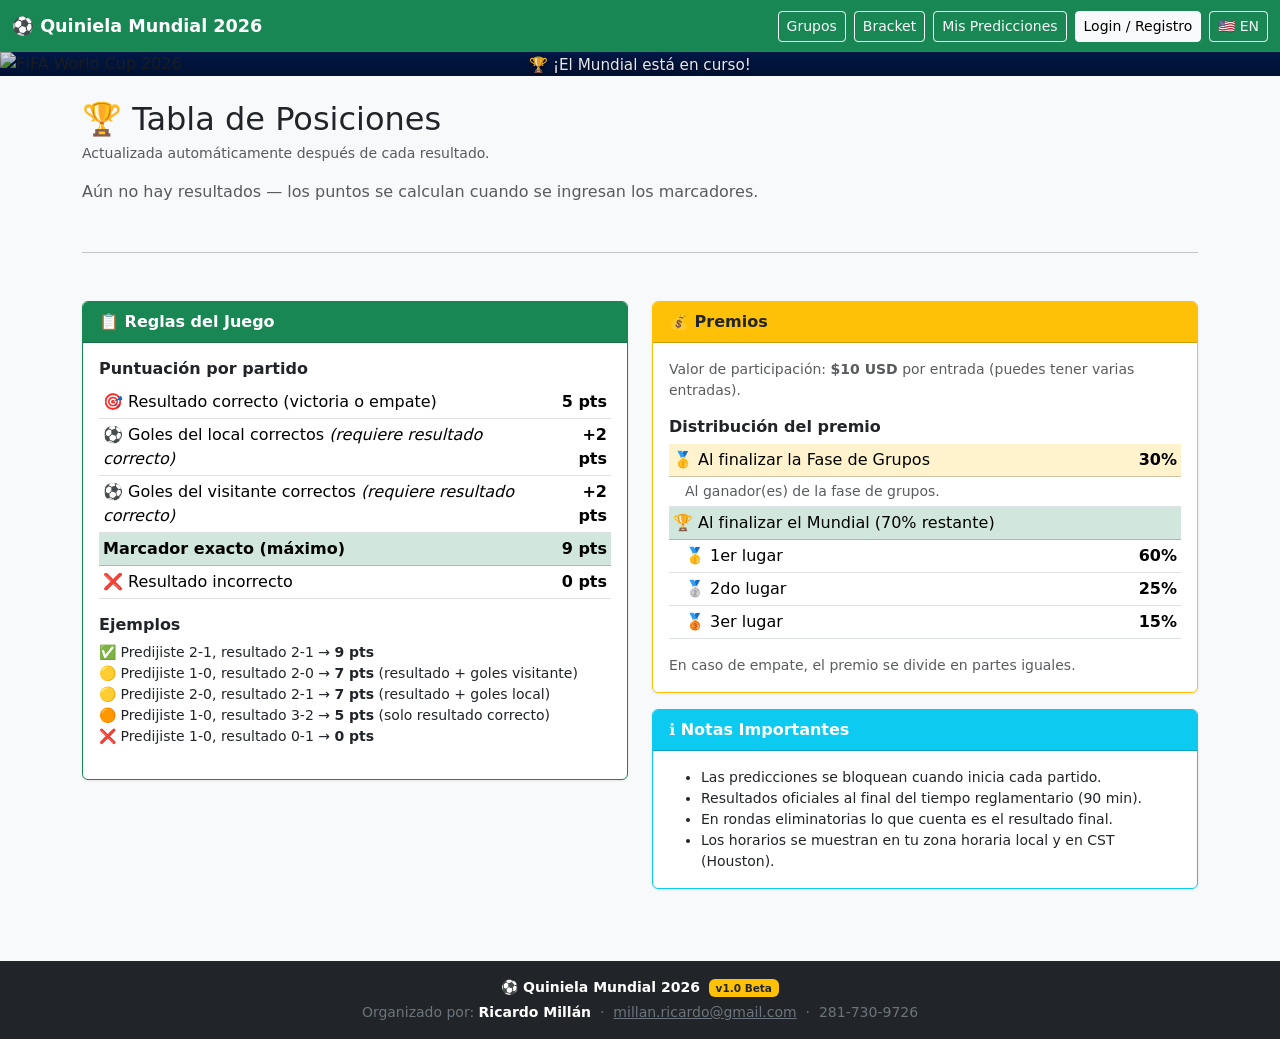
==== frontend/index.html @ b1f3346d "v1.0 Beta - Quiniela Mundial 2026 Full-stack prediction pool app for FIFA World Cup 2026. FastAPI ba" ====
<!DOCTYPE html>
<html lang="es">
<head>
  <meta charset="UTF-8">
  <meta name="viewport" content="width=device-width, initial-scale=1">
  <title>Quiniela Mundial 2026 – Tabla de Posiciones</title>
  <link href="https://cdn.jsdelivr.net/npm/bootstrap@5.3.3/dist/css/bootstrap.min.css" rel="stylesheet">
  <link href="css/style.css" rel="stylesheet">
</head>
<body>
  <nav class="navbar navbar-dark bg-success">
    <div class="container-fluid">
      <span class="navbar-brand fw-bold">⚽ Quiniela Mundial 2026</span>
      <div class="d-flex gap-2 flex-wrap">
        <a href="groups.html" class="btn btn-outline-light btn-sm" data-i18n="nav.groups">Grupos</a>
        <a href="bracket.html" class="btn btn-outline-light btn-sm" data-i18n="nav.bracket">Bracket</a>
        <a href="predictions.html" class="btn btn-outline-light btn-sm" data-i18n="nav.predictions">Mis Predicciones</a>
        <a href="register.html" class="btn btn-light btn-sm" id="nav-login" data-i18n="nav.login">Login / Registro</a>
        <a href="admin.html" class="btn btn-warning btn-sm d-none" id="nav-admin" data-i18n="nav.admin">Admin</a>
        <button class="btn btn-outline-light btn-sm d-none" id="btn-logout" data-i18n="nav.logout">Salir</button>
        <button class="btn btn-outline-light btn-sm lang-btn">🇺🇸 EN</button>
      </div>
    </div>
  </nav>

  <!-- World Cup 2026 Banner -->
  <div class="wc-banner-img">
    <img src="https://digitalhub.fifa.com/transform/f31ba7a8-1037-4e68-8ff1-fdc6ea290040/FPS_FWC26_Ticketing-Thumb_PostLaunch-2?&io=transform:fill,height:400,width:1200&quality=80"
         alt="FIFA World Cup 2026" class="wc-hero-img">
    <div class="wc-hero-overlay text-white text-center py-4">
      <h1 class="wc-title mb-0">FIFA WORLD CUP 2026™</h1>
      <p class="wc-subtitle mb-1" data-i18n="banner.subtitle">11 jun – 19 jul 2026 · 🇺🇸 🇨🇦 🇲🇽 · 48 equipos · 104 partidos</p>
      <p class="wc-countdown wc-subtitle mb-0"></p>
    </div>
  </div>

  <div class="container py-4">

    <!-- Leaderboard -->
    <h2 class="mb-1" data-i18n="leaderboard.title">🏆 Tabla de Posiciones</h2>
    <p class="text-muted small" data-i18n="leaderboard.subtitle">Actualizada automáticamente después de cada resultado.</p>

    <div id="leaderboard-loading" class="text-center py-5">
      <div class="spinner-border text-success" role="status"></div>
    </div>

    <div class="table-responsive d-none" id="leaderboard-wrap">
      <table class="table table-hover align-middle">
        <thead class="table-success">
          <tr>
            <th>#</th>
            <th data-i18n="leaderboard.col_participant">Participante</th>
            <th class="text-center" data-i18n="leaderboard.col_groups">Grupos</th>
            <th class="text-center">R32</th>
            <th class="text-center">R16</th>
            <th class="text-center" data-i18n="leaderboard.col_qf">CF</th>
            <th class="text-center" data-i18n="leaderboard.col_sf">SF</th>
            <th class="text-center" data-i18n="leaderboard.col_final">Final</th>
            <th class="text-center fw-bold" data-i18n="leaderboard.col_total">Total</th>
          </tr>
        </thead>
        <tbody id="leaderboard-body"></tbody>
      </table>
    </div>
    <p id="leaderboard-empty" class="text-muted d-none" data-i18n="leaderboard.empty">Aún no hay resultados — los puntos se calculan cuando se ingresan los marcadores.</p>

    <hr class="my-5">

    <!-- Rules / Prizes — rendered by JS for language switching -->
    <div id="rules-section"></div>

  </div>

  <script src="js/i18n.js"></script>
  <script src="js/api.js"></script>
  <script src="js/auth.js"></script>
  <script src="https://cdn.jsdelivr.net/npm/bootstrap@5.3.3/dist/js/bootstrap.bundle.min.js"></script>
  <script>
    function renderRules() {
      const es = window.LANG !== "en";
      document.getElementById("rules-section").innerHTML = es ? `
        <div class="row g-4">
          <div class="col-lg-6">
            <div class="card border-success">
              <div class="card-header bg-success text-white fw-bold">📋 Reglas del Juego</div>
              <div class="card-body">
                <h6 class="fw-bold">Puntuación por partido</h6>
                <table class="table table-sm mb-3">
                  <tbody>
                    <tr><td>🎯 Resultado correcto (victoria o empate)</td><td class="text-end fw-bold">5 pts</td></tr>
                    <tr><td>⚽ Goles del local correctos <em>(requiere resultado correcto)</em></td><td class="text-end fw-bold">+2 pts</td></tr>
                    <tr><td>⚽ Goles del visitante correctos <em>(requiere resultado correcto)</em></td><td class="text-end fw-bold">+2 pts</td></tr>
                    <tr class="table-success"><td><strong>Marcador exacto (máximo)</strong></td><td class="text-end fw-bold">9 pts</td></tr>
                    <tr><td>❌ Resultado incorrecto</td><td class="text-end fw-bold">0 pts</td></tr>
                  </tbody>
                </table>
                <h6 class="fw-bold">Ejemplos</h6>
                <ul class="list-unstyled small">
                  <li>✅ Predijiste 2-1, resultado 2-1 → <strong>9 pts</strong></li>
                  <li>🟡 Predijiste 1-0, resultado 2-0 → <strong>7 pts</strong> (resultado + goles visitante)</li>
                  <li>🟡 Predijiste 2-0, resultado 2-1 → <strong>7 pts</strong> (resultado + goles local)</li>
                  <li>🟠 Predijiste 1-0, resultado 3-2 → <strong>5 pts</strong> (solo resultado correcto)</li>
                  <li>❌ Predijiste 1-0, resultado 0-1 → <strong>0 pts</strong></li>
                </ul>
              </div>
            </div>
          </div>
          <div class="col-lg-6">
            <div class="card border-warning">
              <div class="card-header bg-warning fw-bold">💰 Premios</div>
              <div class="card-body">
                <p class="small text-muted">Valor de participación: <strong>$10 USD</strong> por entrada (puedes tener varias entradas).</p>
                <h6 class="fw-bold">Distribución del premio</h6>
                <table class="table table-sm mb-3">
                  <tbody>
                    <tr class="table-warning"><td>🥇 Al finalizar la Fase de Grupos</td><td class="text-end fw-bold">30%</td></tr>
                    <tr><td colspan="2" class="small text-muted ps-3">Al ganador(es) de la fase de grupos.</td></tr>
                    <tr class="table-success"><td>🏆 Al finalizar el Mundial (70% restante)</td><td></td></tr>
                    <tr><td class="ps-3">🥇 1er lugar</td><td class="text-end fw-bold">60%</td></tr>
                    <tr><td class="ps-3">🥈 2do lugar</td><td class="text-end fw-bold">25%</td></tr>
                    <tr><td class="ps-3">🥉 3er lugar</td><td class="text-end fw-bold">15%</td></tr>
                  </tbody>
                </table>
                <p class="small text-muted mb-0">En caso de empate, el premio se divide en partes iguales.</p>
              </div>
            </div>
            <div class="card border-info mt-3">
              <div class="card-header bg-info text-white fw-bold">ℹ️ Notas Importantes</div>
              <div class="card-body small">
                <ul class="mb-0">
                  <li>Las predicciones se bloquean cuando inicia cada partido.</li>
                  <li>Resultados oficiales al final del tiempo reglamentario (90 min).</li>
                  <li>En rondas eliminatorias lo que cuenta es el resultado final.</li>
                  <li>Los horarios se muestran en tu zona horaria local y en CST (Houston).</li>
                </ul>
              </div>
            </div>
          </div>
        </div>` : `
        <div class="row g-4">
          <div class="col-lg-6">
            <div class="card border-success">
              <div class="card-header bg-success text-white fw-bold">📋 Game Rules</div>
              <div class="card-body">
                <h6 class="fw-bold">Points per match</h6>
                <table class="table table-sm mb-3">
                  <tbody>
                    <tr><td>🎯 Correct result (win or draw)</td><td class="text-end fw-bold">5 pts</td></tr>
                    <tr><td>⚽ Correct home goals <em>(requires correct result)</em></td><td class="text-end fw-bold">+2 pts</td></tr>
                    <tr><td>⚽ Correct away goals <em>(requires correct result)</em></td><td class="text-end fw-bold">+2 pts</td></tr>
                    <tr class="table-success"><td><strong>Exact score (maximum)</strong></td><td class="text-end fw-bold">9 pts</td></tr>
                    <tr><td>❌ Wrong result</td><td class="text-end fw-bold">0 pts</td></tr>
                  </tbody>
                </table>
                <h6 class="fw-bold">Examples</h6>
                <ul class="list-unstyled small">
                  <li>✅ You picked 2-1, result 2-1 → <strong>9 pts</strong></li>
                  <li>🟡 You picked 1-0, result 2-0 → <strong>7 pts</strong> (result + away goals)</li>
                  <li>🟡 You picked 2-0, result 2-1 → <strong>7 pts</strong> (result + home goals)</li>
                  <li>🟠 You picked 1-0, result 3-2 → <strong>5 pts</strong> (result only)</li>
                  <li>❌ You picked 1-0, result 0-1 → <strong>0 pts</strong></li>
                </ul>
              </div>
            </div>
          </div>
          <div class="col-lg-6">
            <div class="card border-warning">
              <div class="card-header bg-warning fw-bold">💰 Prizes</div>
              <div class="card-body">
                <p class="small text-muted">Entry fee: <strong>$10 USD</strong> per entry (multiple entries allowed).</p>
                <h6 class="fw-bold">Prize distribution</h6>
                <table class="table table-sm mb-3">
                  <tbody>
                    <tr class="table-warning"><td>🥇 After Group Stage</td><td class="text-end fw-bold">30%</td></tr>
                    <tr><td colspan="2" class="small text-muted ps-3">To the group-stage leader(s).</td></tr>
                    <tr class="table-success"><td>🏆 After the Final (remaining 70%)</td><td></td></tr>
                    <tr><td class="ps-3">🥇 1st place</td><td class="text-end fw-bold">60%</td></tr>
                    <tr><td class="ps-3">🥈 2nd place</td><td class="text-end fw-bold">25%</td></tr>
                    <tr><td class="ps-3">🥉 3rd place</td><td class="text-end fw-bold">15%</td></tr>
                  </tbody>
                </table>
                <p class="small text-muted mb-0">Ties split the prize equally among tied participants.</p>
              </div>
            </div>
            <div class="card border-info mt-3">
              <div class="card-header bg-info text-white fw-bold">ℹ️ Important Notes</div>
              <div class="card-body small">
                <ul class="mb-0">
                  <li>Predictions lock when each match kicks off.</li>
                  <li>Official results are after 90 minutes (regulation time).</li>
                  <li>In knockout rounds, only the final result counts.</li>
                  <li>Times shown in your local timezone and CST (Houston).</li>
                </ul>
              </div>
            </div>
          </div>
        </div>`;
    }

    document.addEventListener("langchange", renderRules);
    renderRules();
  </script>
  <script>
    async function load() {
      const data = await api.get("/leaderboard/");
      document.getElementById("leaderboard-loading").classList.add("d-none");
      if (!data.length) {
        document.getElementById("leaderboard-empty").classList.remove("d-none");
        return;
      }
      document.getElementById("leaderboard-wrap").classList.remove("d-none");
      const tbody = document.getElementById("leaderboard-body");
      data.forEach(r => {
        const medal = r.rank === 1 ? "🥇" : r.rank === 2 ? "🥈" : r.rank === 3 ? "🥉" : r.rank;
        tbody.innerHTML += `
          <tr>
            <td>${medal}</td>
            <td class="fw-semibold">${r.name}</td>
            <td class="text-center">${r.by_round.group_stage}</td>
            <td class="text-center">${r.by_round.round_of_32}</td>
            <td class="text-center">${r.by_round.round_of_16}</td>
            <td class="text-center">${r.by_round.qf}</td>
            <td class="text-center">${r.by_round.sf}</td>
            <td class="text-center">${r.by_round.final}</td>
            <td class="text-center fw-bold fs-5">${r.total}</td>
          </tr>`;
      });
    }
    load();
  </script>
</body>
</html>
---- frontend/css/style.css ----
body { background-color: #f8f9fa; }

.navbar-brand { font-size: 1.1rem; }

/* ── World Cup 2026 Banner ── */
.wc-banner-img { position: relative; overflow: hidden; max-height: 260px; background: #001a4e; }
.wc-hero-img { width: 100%; max-height: 260px; object-fit: cover; object-position: center 30%; display: block; }
.wc-hero-overlay {
  position: absolute; inset: 0;
  background: linear-gradient(to bottom, rgba(0,0,0,.1) 0%, rgba(0,0,0,.65) 100%);
  display: flex; flex-direction: column; align-items: center; justify-content: flex-end;
  padding-bottom: 1.5rem;
}
.wc-title {
  font-size: clamp(1.2rem, 4vw, 2.2rem);
  font-weight: 900; letter-spacing: 2px;
  text-shadow: 0 2px 10px rgba(0,0,0,.7);
}
.wc-subtitle { font-size: clamp(.75rem, 2vw, .95rem); opacity: .9; text-shadow: 0 1px 4px rgba(0,0,0,.6); }

/* ── Prediction inputs ── */
.pred-input::-webkit-outer-spin-button,
.pred-input::-webkit-inner-spin-button { -webkit-appearance: none; margin: 0; }
.pred-input[type=number] { -moz-appearance: textfield; }

/* ── General ── */
.card { box-shadow: 0 1px 3px rgba(0,0,0,.08); }

@media (max-width: 576px) {
  .match-box .team { font-size: .85rem; }
  .bracket-round { min-width: 160px; }
  .wc-trophy { font-size: 2rem; }
}
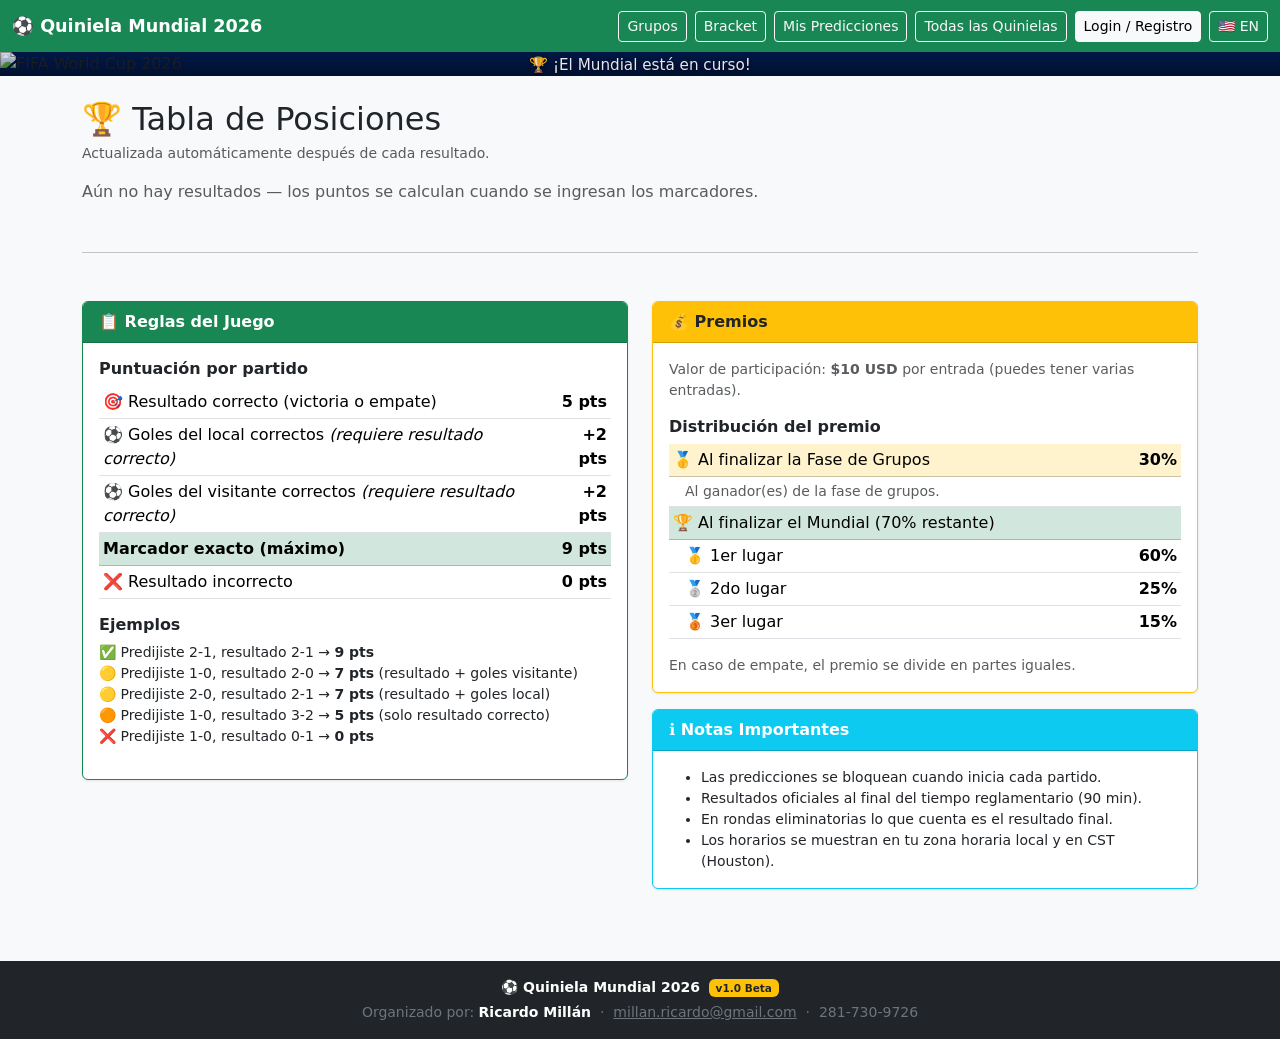
==== commit 14675c8a: "Add live group standings preview and all-predictions view Feature 1: predictions.html now shows a li" ====
--- a/frontend/index.html
+++ b/frontend/index.html
@@ -15,6 +15,7 @@
         <a href="groups.html" class="btn btn-outline-light btn-sm" data-i18n="nav.groups">Grupos</a>
         <a href="bracket.html" class="btn btn-outline-light btn-sm" data-i18n="nav.bracket">Bracket</a>
         <a href="predictions.html" class="btn btn-outline-light btn-sm" data-i18n="nav.predictions">Mis Predicciones</a>
+        <a href="all-predictions.html" class="btn btn-outline-light btn-sm" data-i18n="nav.allpreds">Todas las Quinielas</a>
         <a href="register.html" class="btn btn-light btn-sm" id="nav-login" data-i18n="nav.login">Login / Registro</a>
         <a href="admin.html" class="btn btn-warning btn-sm d-none" id="nav-admin" data-i18n="nav.admin">Admin</a>
         <button class="btn btn-outline-light btn-sm d-none" id="btn-logout" data-i18n="nav.logout">Salir</button>
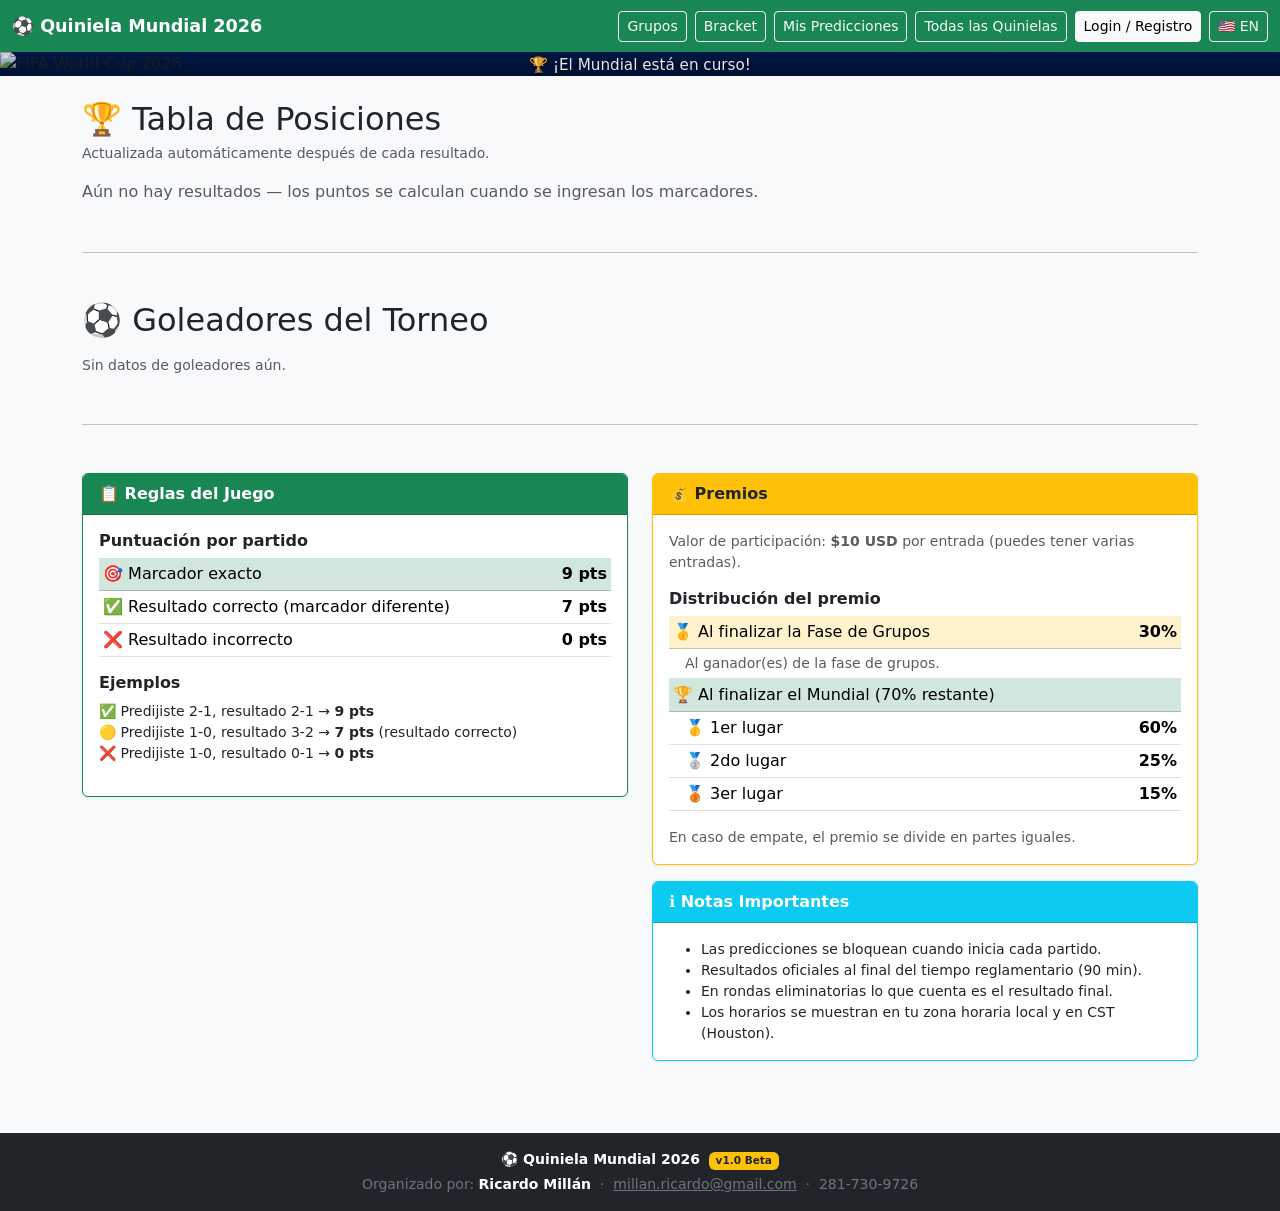
==== commit 631dec06: "Add WC top scorers section; fix rules text to show 9/7/0 scoring Co-Authored-By: Claude Sonnet 4.6 <" ====
--- a/frontend/index.html
+++ b/frontend/index.html
@@ -67,6 +67,28 @@
 
     <hr class="my-5">
 
+    <!-- Top Scorers -->
+    <h2 class="mb-3">⚽ Goleadores del Torneo</h2>
+    <div id="scorers-loading" class="text-center py-3"><div class="spinner-border text-success" role="status"></div></div>
+    <div id="scorers-wrap" class="d-none table-responsive mb-2" style="max-width:500px">
+      <table class="table table-sm table-hover align-middle">
+        <thead class="table-success">
+          <tr>
+            <th>#</th>
+            <th>Jugador</th>
+            <th>Equipo</th>
+            <th class="text-center">Goles</th>
+            <th class="text-center">Penales</th>
+            <th class="text-center">PJ</th>
+          </tr>
+        </thead>
+        <tbody id="scorers-body"></tbody>
+      </table>
+    </div>
+    <p id="scorers-empty" class="text-muted small d-none">Sin datos de goleadores aún.</p>
+
+    <hr class="my-5">
+
     <!-- Rules / Prizes — rendered by JS for language switching -->
     <div id="rules-section"></div>
 
@@ -88,19 +110,15 @@
                 <h6 class="fw-bold">Puntuación por partido</h6>
                 <table class="table table-sm mb-3">
                   <tbody>
-                    <tr><td>🎯 Resultado correcto (victoria o empate)</td><td class="text-end fw-bold">5 pts</td></tr>
-                    <tr><td>⚽ Goles del local correctos <em>(requiere resultado correcto)</em></td><td class="text-end fw-bold">+2 pts</td></tr>
-                    <tr><td>⚽ Goles del visitante correctos <em>(requiere resultado correcto)</em></td><td class="text-end fw-bold">+2 pts</td></tr>
-                    <tr class="table-success"><td><strong>Marcador exacto (máximo)</strong></td><td class="text-end fw-bold">9 pts</td></tr>
+                    <tr class="table-success"><td>🎯 Marcador exacto</td><td class="text-end fw-bold">9 pts</td></tr>
+                    <tr><td>✅ Resultado correcto (marcador diferente)</td><td class="text-end fw-bold">7 pts</td></tr>
                     <tr><td>❌ Resultado incorrecto</td><td class="text-end fw-bold">0 pts</td></tr>
                   </tbody>
                 </table>
                 <h6 class="fw-bold">Ejemplos</h6>
                 <ul class="list-unstyled small">
                   <li>✅ Predijiste 2-1, resultado 2-1 → <strong>9 pts</strong></li>
-                  <li>🟡 Predijiste 1-0, resultado 2-0 → <strong>7 pts</strong> (resultado + goles visitante)</li>
-                  <li>🟡 Predijiste 2-0, resultado 2-1 → <strong>7 pts</strong> (resultado + goles local)</li>
-                  <li>🟠 Predijiste 1-0, resultado 3-2 → <strong>5 pts</strong> (solo resultado correcto)</li>
+                  <li>🟡 Predijiste 1-0, resultado 3-2 → <strong>7 pts</strong> (resultado correcto)</li>
                   <li>❌ Predijiste 1-0, resultado 0-1 → <strong>0 pts</strong></li>
                 </ul>
               </div>
@@ -146,19 +164,15 @@
                 <h6 class="fw-bold">Points per match</h6>
                 <table class="table table-sm mb-3">
                   <tbody>
-                    <tr><td>🎯 Correct result (win or draw)</td><td class="text-end fw-bold">5 pts</td></tr>
-                    <tr><td>⚽ Correct home goals <em>(requires correct result)</em></td><td class="text-end fw-bold">+2 pts</td></tr>
-                    <tr><td>⚽ Correct away goals <em>(requires correct result)</em></td><td class="text-end fw-bold">+2 pts</td></tr>
-                    <tr class="table-success"><td><strong>Exact score (maximum)</strong></td><td class="text-end fw-bold">9 pts</td></tr>
+                    <tr class="table-success"><td>🎯 Exact score</td><td class="text-end fw-bold">9 pts</td></tr>
+                    <tr><td>✅ Correct result (wrong score)</td><td class="text-end fw-bold">7 pts</td></tr>
                     <tr><td>❌ Wrong result</td><td class="text-end fw-bold">0 pts</td></tr>
                   </tbody>
                 </table>
                 <h6 class="fw-bold">Examples</h6>
                 <ul class="list-unstyled small">
                   <li>✅ You picked 2-1, result 2-1 → <strong>9 pts</strong></li>
-                  <li>🟡 You picked 1-0, result 2-0 → <strong>7 pts</strong> (result + away goals)</li>
-                  <li>🟡 You picked 2-0, result 2-1 → <strong>7 pts</strong> (result + home goals)</li>
-                  <li>🟠 You picked 1-0, result 3-2 → <strong>5 pts</strong> (result only)</li>
+                  <li>🟡 You picked 1-0, result 3-2 → <strong>7 pts</strong> (correct result)</li>
                   <li>❌ You picked 1-0, result 0-1 → <strong>0 pts</strong></li>
                 </ul>
               </div>
@@ -229,5 +243,30 @@
     }
     load();
   </script>
+  <script>
+    async function loadScorers() {
+      const data = await api.get("/leaderboard/wc-stats");
+      document.getElementById("scorers-loading").classList.add("d-none");
+      const scorers = data.scorers || [];
+      if (!scorers.length) {
+        document.getElementById("scorers-empty").classList.remove("d-none");
+        return;
+      }
+      document.getElementById("scorers-wrap").classList.remove("d-none");
+      const tbody = document.getElementById("scorers-body");
+      scorers.forEach((s, i) => {
+        const medal = i === 0 ? "🥇" : i === 1 ? "🥈" : i === 2 ? "🥉" : i + 1;
+        tbody.innerHTML += `<tr>
+          <td>${medal}</td>
+          <td class="fw-semibold">${s.player}</td>
+          <td><img src="${s.team_crest}" height="20" class="me-1" onerror="this.style.display='none'">${s.team}</td>
+          <td class="text-center fw-bold">${s.goals}</td>
+          <td class="text-center text-muted small">${s.penalties > 0 ? "("+s.penalties+"p)" : "—"}</td>
+          <td class="text-center text-muted small">${s.played}</td>
+        </tr>`;
+      });
+    }
+    loadScorers();
+  </script>
 </body>
 </html>
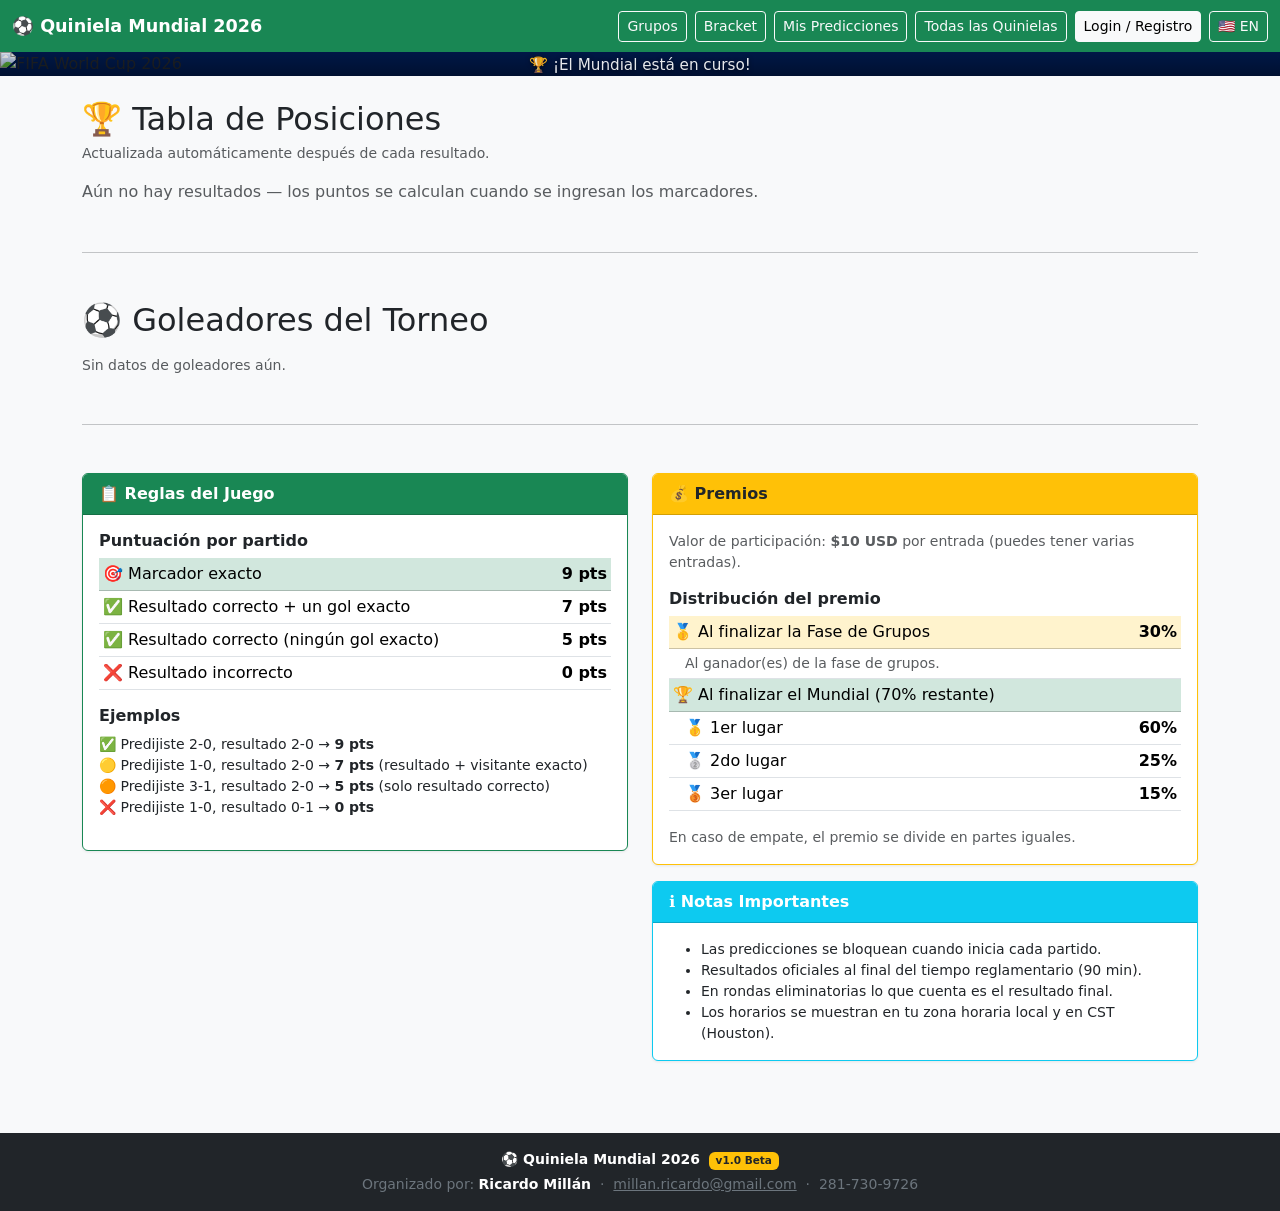
==== commit e0124991: "Revert scoring to 9/7/5 system (5 base + 2 per exact goal) Co-Authored-By: Claude Sonnet 4.6 <norepl" ====
--- a/frontend/index.html
+++ b/frontend/index.html
@@ -111,14 +111,16 @@
                 <table class="table table-sm mb-3">
                   <tbody>
                     <tr class="table-success"><td>🎯 Marcador exacto</td><td class="text-end fw-bold">9 pts</td></tr>
-                    <tr><td>✅ Resultado correcto (marcador diferente)</td><td class="text-end fw-bold">7 pts</td></tr>
+                    <tr><td>✅ Resultado correcto + un gol exacto</td><td class="text-end fw-bold">7 pts</td></tr>
+                    <tr><td>✅ Resultado correcto (ningún gol exacto)</td><td class="text-end fw-bold">5 pts</td></tr>
                     <tr><td>❌ Resultado incorrecto</td><td class="text-end fw-bold">0 pts</td></tr>
                   </tbody>
                 </table>
                 <h6 class="fw-bold">Ejemplos</h6>
                 <ul class="list-unstyled small">
-                  <li>✅ Predijiste 2-1, resultado 2-1 → <strong>9 pts</strong></li>
-                  <li>🟡 Predijiste 1-0, resultado 3-2 → <strong>7 pts</strong> (resultado correcto)</li>
+                  <li>✅ Predijiste 2-0, resultado 2-0 → <strong>9 pts</strong></li>
+                  <li>🟡 Predijiste 1-0, resultado 2-0 → <strong>7 pts</strong> (resultado + visitante exacto)</li>
+                  <li>🟠 Predijiste 3-1, resultado 2-0 → <strong>5 pts</strong> (solo resultado correcto)</li>
                   <li>❌ Predijiste 1-0, resultado 0-1 → <strong>0 pts</strong></li>
                 </ul>
               </div>
@@ -165,14 +167,16 @@
                 <table class="table table-sm mb-3">
                   <tbody>
                     <tr class="table-success"><td>🎯 Exact score</td><td class="text-end fw-bold">9 pts</td></tr>
-                    <tr><td>✅ Correct result (wrong score)</td><td class="text-end fw-bold">7 pts</td></tr>
+                    <tr><td>✅ Correct result + one exact goal</td><td class="text-end fw-bold">7 pts</td></tr>
+                    <tr><td>✅ Correct result (no exact goals)</td><td class="text-end fw-bold">5 pts</td></tr>
                     <tr><td>❌ Wrong result</td><td class="text-end fw-bold">0 pts</td></tr>
                   </tbody>
                 </table>
                 <h6 class="fw-bold">Examples</h6>
                 <ul class="list-unstyled small">
-                  <li>✅ You picked 2-1, result 2-1 → <strong>9 pts</strong></li>
-                  <li>🟡 You picked 1-0, result 3-2 → <strong>7 pts</strong> (correct result)</li>
+                  <li>✅ You picked 2-0, result 2-0 → <strong>9 pts</strong></li>
+                  <li>🟡 You picked 1-0, result 2-0 → <strong>7 pts</strong> (result + away goals exact)</li>
+                  <li>🟠 You picked 3-1, result 2-0 → <strong>5 pts</strong> (result only)</li>
                   <li>❌ You picked 1-0, result 0-1 → <strong>0 pts</strong></li>
                 </ul>
               </div>
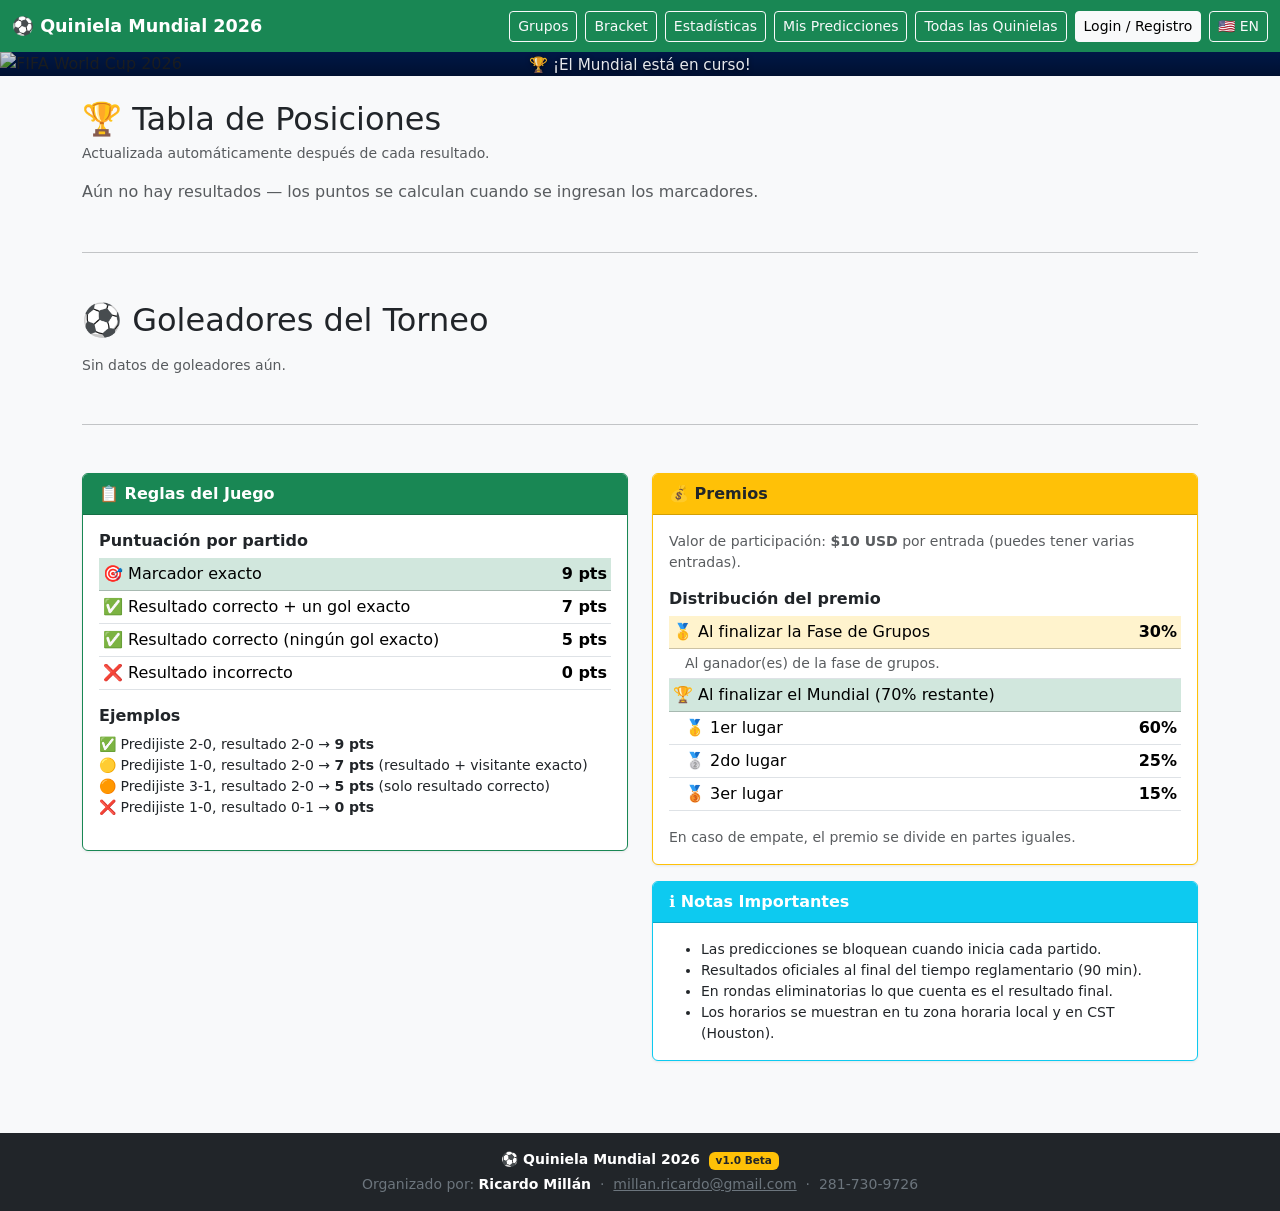
==== commit af80edaf: "Add tournament statistics page: scorers, assists, cards by team New /stats API endpoint fetches live" ====
--- a/frontend/index.html
+++ b/frontend/index.html
@@ -5,7 +5,7 @@
   <meta name="viewport" content="width=device-width, initial-scale=1">
   <title>Quiniela Mundial 2026 – Tabla de Posiciones</title>
   <link href="https://cdn.jsdelivr.net/npm/bootstrap@5.3.3/dist/css/bootstrap.min.css" rel="stylesheet">
-  <link href="css/style.css" rel="stylesheet">
+  <link href="css/style.css?v=20260628" rel="stylesheet">
 </head>
 <body>
   <nav class="navbar navbar-dark bg-success">
@@ -13,7 +13,8 @@
       <span class="navbar-brand fw-bold">⚽ Quiniela Mundial 2026</span>
       <div class="d-flex gap-2 flex-wrap">
         <a href="groups.html" class="btn btn-outline-light btn-sm" data-i18n="nav.groups">Grupos</a>
-        <a href="bracket.html" class="btn btn-outline-light btn-sm" data-i18n="nav.bracket">Bracket</a>
+        <a href="bracket.html"         class="btn btn-outline-light btn-sm" data-i18n="nav.bracket">Bracket</a>
+        <a href="stats.html"           class="btn btn-outline-light btn-sm">Estadísticas</a>
         <a href="predictions.html" class="btn btn-outline-light btn-sm" data-i18n="nav.predictions">Mis Predicciones</a>
         <a href="all-predictions.html" class="btn btn-outline-light btn-sm" data-i18n="nav.allpreds">Todas las Quinielas</a>
         <a href="register.html" class="btn btn-light btn-sm" id="nav-login" data-i18n="nav.login">Login / Registro</a>
@@ -57,6 +58,7 @@
             <th class="text-center" data-i18n="leaderboard.col_qf">CF</th>
             <th class="text-center" data-i18n="leaderboard.col_sf">SF</th>
             <th class="text-center" data-i18n="leaderboard.col_final">Final</th>
+            <th class="text-center text-info fw-semibold">Sub EL</th>
             <th class="text-center fw-bold" data-i18n="leaderboard.col_total">Total</th>
           </tr>
         </thead>
@@ -94,9 +96,9 @@
 
   </div>
 
-  <script src="js/i18n.js"></script>
-  <script src="js/api.js"></script>
-  <script src="js/auth.js"></script>
+  <script src="js/i18n.js?v=20260628"></script>
+  <script src="js/api.js?v=20260628"></script>
+  <script src="js/auth.js?v=20260628"></script>
   <script src="https://cdn.jsdelivr.net/npm/bootstrap@5.3.3/dist/js/bootstrap.bundle.min.js"></script>
   <script>
     function renderRules() {
@@ -231,16 +233,19 @@
       const tbody = document.getElementById("leaderboard-body");
       data.forEach(r => {
         const medal = r.rank === 1 ? "🥇" : r.rank === 2 ? "🥈" : r.rank === 3 ? "🥉" : r.rank;
+        const br = r.by_round;
+        const subEL = (br.round_of_32||0) + (br.round_of_16||0) + (br.qf||0) + (br.sf||0) + (br.final||0);
         tbody.innerHTML += `
           <tr>
             <td>${medal}</td>
             <td class="fw-semibold">${r.name}</td>
-            <td class="text-center">${r.by_round.group_stage}</td>
-            <td class="text-center">${r.by_round.round_of_32}</td>
-            <td class="text-center">${r.by_round.round_of_16}</td>
-            <td class="text-center">${r.by_round.qf}</td>
-            <td class="text-center">${r.by_round.sf}</td>
-            <td class="text-center">${r.by_round.final}</td>
+            <td class="text-center">${br.group_stage||0}</td>
+            <td class="text-center">${br.round_of_32||0}</td>
+            <td class="text-center">${br.round_of_16||0}</td>
+            <td class="text-center">${br.qf||0}</td>
+            <td class="text-center">${br.sf||0}</td>
+            <td class="text-center">${br.final||0}</td>
+            <td class="text-center text-info fw-semibold">${subEL}</td>
             <td class="text-center fw-bold fs-5">${r.total}</td>
           </tr>`;
       });
